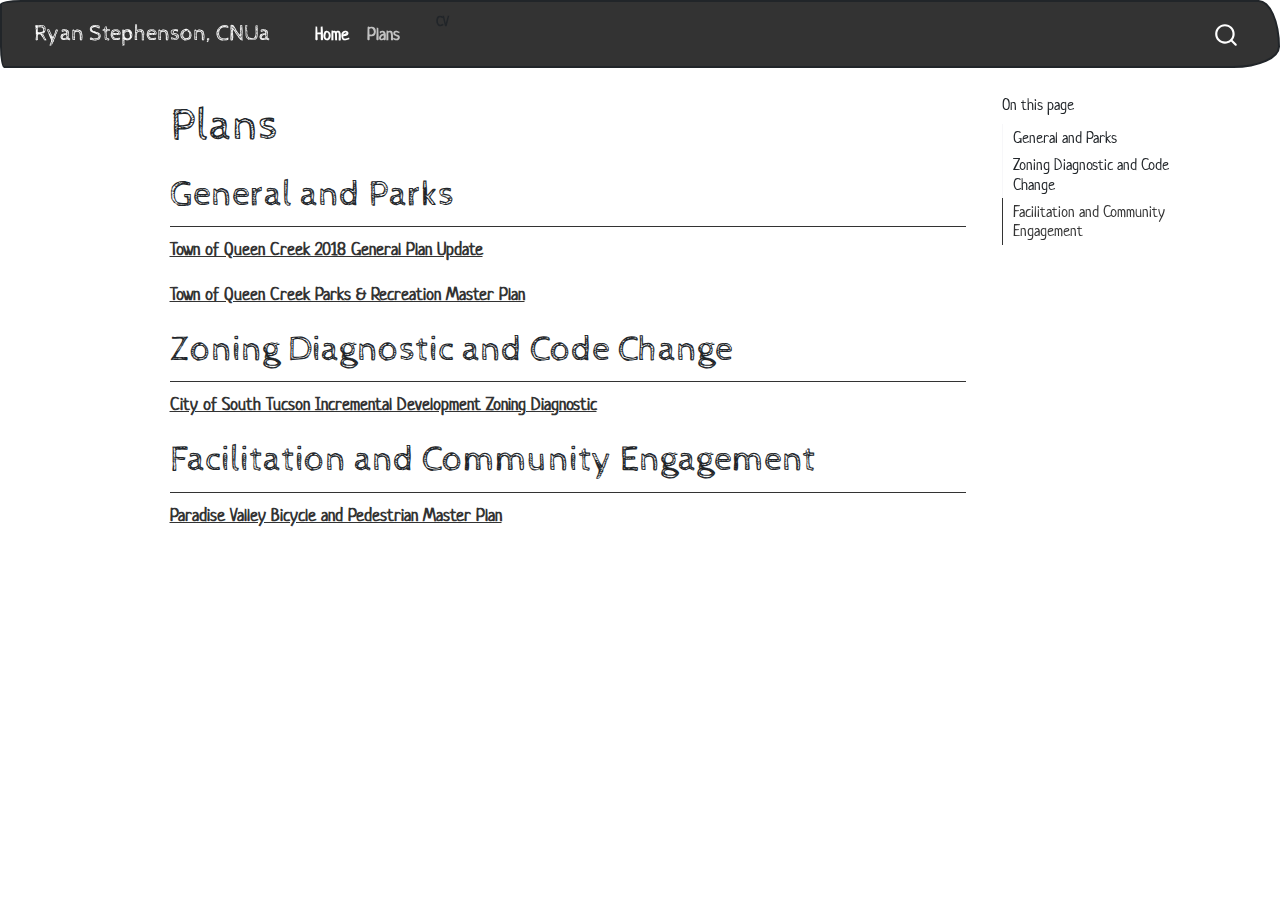
==== docs/Plans.html @ 33b39859 "update plans page" ====
<!DOCTYPE html>
<html xmlns="http://www.w3.org/1999/xhtml" lang="en" xml:lang="en"><head>

<meta charset="utf-8">
<meta name="generator" content="quarto-1.2.245">

<meta name="viewport" content="width=device-width, initial-scale=1.0, user-scalable=yes">


<title>Ryan Stephenson, CNUa - Plans</title>
<style>
code{white-space: pre-wrap;}
span.smallcaps{font-variant: small-caps;}
div.columns{display: flex; gap: min(4vw, 1.5em);}
div.column{flex: auto; overflow-x: auto;}
div.hanging-indent{margin-left: 1.5em; text-indent: -1.5em;}
ul.task-list{list-style: none;}
ul.task-list li input[type="checkbox"] {
  width: 0.8em;
  margin: 0 0.8em 0.2em -1.6em;
  vertical-align: middle;
}
</style>


<script src="site_libs/quarto-nav/quarto-nav.js"></script>
<script src="site_libs/quarto-nav/headroom.min.js"></script>
<script src="site_libs/clipboard/clipboard.min.js"></script>
<script src="site_libs/quarto-search/autocomplete.umd.js"></script>
<script src="site_libs/quarto-search/fuse.min.js"></script>
<script src="site_libs/quarto-search/quarto-search.js"></script>
<meta name="quarto:offset" content="./">
<link href="./naturesprez.github.io/img/apple-touch-icon-57x57.png" rel="icon" type="image/png">
<script src="site_libs/quarto-html/quarto.js"></script>
<script src="site_libs/quarto-html/popper.min.js"></script>
<script src="site_libs/quarto-html/tippy.umd.min.js"></script>
<script src="site_libs/quarto-html/anchor.min.js"></script>
<link href="site_libs/quarto-html/tippy.css" rel="stylesheet">
<link href="site_libs/quarto-html/quarto-syntax-highlighting.css" rel="stylesheet" id="quarto-text-highlighting-styles">
<script src="site_libs/bootstrap/bootstrap.min.js"></script>
<link href="site_libs/bootstrap/bootstrap-icons.css" rel="stylesheet">
<link href="site_libs/bootstrap/bootstrap.min.css" rel="stylesheet" id="quarto-bootstrap" data-mode="light">
<script id="quarto-search-options" type="application/json">{
  "location": "navbar",
  "copy-button": false,
  "collapse-after": 3,
  "panel-placement": "end",
  "type": "overlay",
  "limit": 20,
  "language": {
    "search-no-results-text": "No results",
    "search-matching-documents-text": "matching documents",
    "search-copy-link-title": "Copy link to search",
    "search-hide-matches-text": "Hide additional matches",
    "search-more-match-text": "more match in this document",
    "search-more-matches-text": "more matches in this document",
    "search-clear-button-title": "Clear",
    "search-detached-cancel-button-title": "Cancel",
    "search-submit-button-title": "Submit"
  }
}</script>


<link rel="stylesheet" href="bootstrap.css">
</head>

<body class="nav-fixed">

<div id="quarto-search-results"></div>
  <header id="quarto-header" class="headroom fixed-top">
    <nav class="navbar navbar-expand-lg navbar-dark ">
      <div class="navbar-container container-fluid">
      <div class="navbar-brand-container">
    <a class="navbar-brand" href="./index.html">
    <span class="navbar-title">Ryan Stephenson, CNUa</span>
    </a>
  </div>
          <button class="navbar-toggler" type="button" data-bs-toggle="collapse" data-bs-target="#navbarCollapse" aria-controls="navbarCollapse" aria-expanded="false" aria-label="Toggle navigation" onclick="if (window.quartoToggleHeadroom) { window.quartoToggleHeadroom(); }">
  <span class="navbar-toggler-icon"></span>
</button>
          <div class="collapse navbar-collapse" id="navbarCollapse">
            <ul class="navbar-nav navbar-nav-scroll me-auto">
  <li class="nav-item">
    <a class="nav-link" href="./index.html">
 <span class="menu-text">Home</span></a>
  </li>  
  <li class="nav-item">
    <a class="nav-link active" href="./Plans.html" aria-current="page">
 <span class="menu-text">Plans</span></a>
  </li>  
  <li class="nav-item compact">
    <a class="nav-link" href="./cv/RyanStephenson_CV_11012022.pdf">
 <span class="menu-text"></span></a>
  </li>  
  <li class="dropdown-header">
 <span class="menu-text">CV</span></li>
</ul>
              <div id="quarto-search" class="" title="Search"></div>
          </div> <!-- /navcollapse -->
      </div> <!-- /container-fluid -->
    </nav>
</header>
<!-- content -->
<div id="quarto-content" class="quarto-container page-columns page-rows-contents page-layout-article page-navbar">
<!-- sidebar -->
<!-- margin-sidebar -->
    <div id="quarto-margin-sidebar" class="sidebar margin-sidebar">
        <nav id="TOC" role="doc-toc" class="toc-active">
    <h2 id="toc-title">On this page</h2>
   
  <ul>
  <li><a href="#general-and-parks" id="toc-general-and-parks" class="nav-link active" data-scroll-target="#general-and-parks">General and Parks</a></li>
  <li><a href="#zoning-diagnostic-and-code-change" id="toc-zoning-diagnostic-and-code-change" class="nav-link" data-scroll-target="#zoning-diagnostic-and-code-change">Zoning Diagnostic and Code Change</a></li>
  <li><a href="#facilitation-and-community-engagement" id="toc-facilitation-and-community-engagement" class="nav-link" data-scroll-target="#facilitation-and-community-engagement">Facilitation and Community Engagement</a></li>
  </ul>
</nav>
    </div>
<!-- main -->
<main class="content" id="quarto-document-content">

<header id="title-block-header" class="quarto-title-block default">
<div class="quarto-title">
<h1 class="title">Plans</h1>
</div>



<div class="quarto-title-meta">

    
  
    
  </div>
  

</header>

<section id="general-and-parks" class="level2">
<h2 class="anchored" data-anchor-id="general-and-parks">General and Parks</h2>
<p>
<a href="https://plan-et.us/town-of-queen-creek-2018-general-plan/">Town of Queen Creek 2018 General Plan Update</a>
</p>
<p>
<a href="https://plan-et.us/toqc-2017prplan/">Town of Queen Creek Parks &amp; Recreation Master Plan</a>
</p>
</section>
<section id="zoning-diagnostic-and-code-change" class="level2">
<h2 class="anchored" data-anchor-id="zoning-diagnostic-and-code-change">Zoning Diagnostic and Code Change</h2>
<p><a href="https://www.southtucsonaz.gov/devservices/page/incremental-development-zoning-diagnostic">City of South Tucson Incremental Development Zoning Diagnostic</a></p>
</section>
<section id="facilitation-and-community-engagement" class="level2">
<h2 class="anchored" data-anchor-id="facilitation-and-community-engagement">Facilitation and Community Engagement</h2>
<p><a href="https://plan-et.us/public-engagement/">Paradise Valley Bicycle and Pedestrian Master Plan</a></p>


</section>

</main> <!-- /main -->
<script id="quarto-html-after-body" type="application/javascript">
window.document.addEventListener("DOMContentLoaded", function (event) {
  const toggleBodyColorMode = (bsSheetEl) => {
    const mode = bsSheetEl.getAttribute("data-mode");
    const bodyEl = window.document.querySelector("body");
    if (mode === "dark") {
      bodyEl.classList.add("quarto-dark");
      bodyEl.classList.remove("quarto-light");
    } else {
      bodyEl.classList.add("quarto-light");
      bodyEl.classList.remove("quarto-dark");
    }
  }
  const toggleBodyColorPrimary = () => {
    const bsSheetEl = window.document.querySelector("link#quarto-bootstrap");
    if (bsSheetEl) {
      toggleBodyColorMode(bsSheetEl);
    }
  }
  toggleBodyColorPrimary();  
  const icon = "";
  const anchorJS = new window.AnchorJS();
  anchorJS.options = {
    placement: 'right',
    icon: icon
  };
  anchorJS.add('.anchored');
  const clipboard = new window.ClipboardJS('.code-copy-button', {
    target: function(trigger) {
      return trigger.previousElementSibling;
    }
  });
  clipboard.on('success', function(e) {
    // button target
    const button = e.trigger;
    // don't keep focus
    button.blur();
    // flash "checked"
    button.classList.add('code-copy-button-checked');
    var currentTitle = button.getAttribute("title");
    button.setAttribute("title", "Copied!");
    let tooltip;
    if (window.bootstrap) {
      button.setAttribute("data-bs-toggle", "tooltip");
      button.setAttribute("data-bs-placement", "left");
      button.setAttribute("data-bs-title", "Copied!");
      tooltip = new bootstrap.Tooltip(button, 
        { trigger: "manual", 
          customClass: "code-copy-button-tooltip",
          offset: [0, -8]});
      tooltip.show();    
    }
    setTimeout(function() {
      if (tooltip) {
        tooltip.hide();
        button.removeAttribute("data-bs-title");
        button.removeAttribute("data-bs-toggle");
        button.removeAttribute("data-bs-placement");
      }
      button.setAttribute("title", currentTitle);
      button.classList.remove('code-copy-button-checked');
    }, 1000);
    // clear code selection
    e.clearSelection();
  });
  function tippyHover(el, contentFn) {
    const config = {
      allowHTML: true,
      content: contentFn,
      maxWidth: 500,
      delay: 100,
      arrow: false,
      appendTo: function(el) {
          return el.parentElement;
      },
      interactive: true,
      interactiveBorder: 10,
      theme: 'quarto',
      placement: 'bottom-start'
    };
    window.tippy(el, config); 
  }
  const noterefs = window.document.querySelectorAll('a[role="doc-noteref"]');
  for (var i=0; i<noterefs.length; i++) {
    const ref = noterefs[i];
    tippyHover(ref, function() {
      // use id or data attribute instead here
      let href = ref.getAttribute('data-footnote-href') || ref.getAttribute('href');
      try { href = new URL(href).hash; } catch {}
      const id = href.replace(/^#\/?/, "");
      const note = window.document.getElementById(id);
      return note.innerHTML;
    });
  }
  const findCites = (el) => {
    const parentEl = el.parentElement;
    if (parentEl) {
      const cites = parentEl.dataset.cites;
      if (cites) {
        return {
          el,
          cites: cites.split(' ')
        };
      } else {
        return findCites(el.parentElement)
      }
    } else {
      return undefined;
    }
  };
  var bibliorefs = window.document.querySelectorAll('a[role="doc-biblioref"]');
  for (var i=0; i<bibliorefs.length; i++) {
    const ref = bibliorefs[i];
    const citeInfo = findCites(ref);
    if (citeInfo) {
      tippyHover(citeInfo.el, function() {
        var popup = window.document.createElement('div');
        citeInfo.cites.forEach(function(cite) {
          var citeDiv = window.document.createElement('div');
          citeDiv.classList.add('hanging-indent');
          citeDiv.classList.add('csl-entry');
          var biblioDiv = window.document.getElementById('ref-' + cite);
          if (biblioDiv) {
            citeDiv.innerHTML = biblioDiv.innerHTML;
          }
          popup.appendChild(citeDiv);
        });
        return popup.innerHTML;
      });
    }
  }
});
</script>
</div> <!-- /content -->



</body></html>
---- docs/site_libs/quarto-html/tippy.css ----
.tippy-box[data-animation=fade][data-state=hidden]{opacity:0}[data-tippy-root]{max-width:calc(100vw - 10px)}.tippy-box{position:relative;background-color:#333;color:#fff;border-radius:4px;font-size:14px;line-height:1.4;white-space:normal;outline:0;transition-property:transform,visibility,opacity}.tippy-box[data-placement^=top]>.tippy-arrow{bottom:0}.tippy-box[data-placement^=top]>.tippy-arrow:before{bottom:-7px;left:0;border-width:8px 8px 0;border-top-color:initial;transform-origin:center top}.tippy-box[data-placement^=bottom]>.tippy-arrow{top:0}.tippy-box[data-placement^=bottom]>.tippy-arrow:before{top:-7px;left:0;border-width:0 8px 8px;border-bottom-color:initial;transform-origin:center bottom}.tippy-box[data-placement^=left]>.tippy-arrow{right:0}.tippy-box[data-placement^=left]>.tippy-arrow:before{border-width:8px 0 8px 8px;border-left-color:initial;right:-7px;transform-origin:center left}.tippy-box[data-placement^=right]>.tippy-arrow{left:0}.tippy-box[data-placement^=right]>.tippy-arrow:before{left:-7px;border-width:8px 8px 8px 0;border-right-color:initial;transform-origin:center right}.tippy-box[data-inertia][data-state=visible]{transition-timing-function:cubic-bezier(.54,1.5,.38,1.11)}.tippy-arrow{width:16px;height:16px;color:#333}.tippy-arrow:before{content:"";position:absolute;border-color:transparent;border-style:solid}.tippy-content{position:relative;padding:5px 9px;z-index:1}
---- docs/site_libs/quarto-html/quarto-syntax-highlighting.css ----
/* quarto syntax highlight colors */
:root {
  --quarto-hl-ot-color: #003B4F;
  --quarto-hl-at-color: #657422;
  --quarto-hl-ss-color: #20794D;
  --quarto-hl-an-color: #5E5E5E;
  --quarto-hl-fu-color: #4758AB;
  --quarto-hl-st-color: #20794D;
  --quarto-hl-cf-color: #003B4F;
  --quarto-hl-op-color: #5E5E5E;
  --quarto-hl-er-color: #AD0000;
  --quarto-hl-bn-color: #AD0000;
  --quarto-hl-al-color: #AD0000;
  --quarto-hl-va-color: #111111;
  --quarto-hl-bu-color: inherit;
  --quarto-hl-ex-color: inherit;
  --quarto-hl-pp-color: #AD0000;
  --quarto-hl-in-color: #5E5E5E;
  --quarto-hl-vs-color: #20794D;
  --quarto-hl-wa-color: #5E5E5E;
  --quarto-hl-do-color: #5E5E5E;
  --quarto-hl-im-color: #00769E;
  --quarto-hl-ch-color: #20794D;
  --quarto-hl-dt-color: #AD0000;
  --quarto-hl-fl-color: #AD0000;
  --quarto-hl-co-color: #5E5E5E;
  --quarto-hl-cv-color: #5E5E5E;
  --quarto-hl-cn-color: #8f5902;
  --quarto-hl-sc-color: #5E5E5E;
  --quarto-hl-dv-color: #AD0000;
  --quarto-hl-kw-color: #003B4F;
}

/* other quarto variables */
:root {
  --quarto-font-monospace: SFMono-Regular, Menlo, Monaco, Consolas, "Liberation Mono", "Courier New", monospace;
}

pre > code.sourceCode > span {
  color: #003B4F;
}

code span {
  color: #003B4F;
}

code.sourceCode > span {
  color: #003B4F;
}

div.sourceCode,
div.sourceCode pre.sourceCode {
  color: #003B4F;
}

code span.ot {
  color: #003B4F;
}

code span.at {
  color: #657422;
}

code span.ss {
  color: #20794D;
}

code span.an {
  color: #5E5E5E;
}

code span.fu {
  color: #4758AB;
}

code span.st {
  color: #20794D;
}

code span.cf {
  color: #003B4F;
}

code span.op {
  color: #5E5E5E;
}

code span.er {
  color: #AD0000;
}

code span.bn {
  color: #AD0000;
}

code span.al {
  color: #AD0000;
}

code span.va {
  color: #111111;
}

code span.pp {
  color: #AD0000;
}

code span.in {
  color: #5E5E5E;
}

code span.vs {
  color: #20794D;
}

code span.wa {
  color: #5E5E5E;
  font-style: italic;
}

code span.do {
  color: #5E5E5E;
  font-style: italic;
}

code span.im {
  color: #00769E;
}

code span.ch {
  color: #20794D;
}

code span.dt {
  color: #AD0000;
}

code span.fl {
  color: #AD0000;
}

code span.co {
  color: #5E5E5E;
}

code span.cv {
  color: #5E5E5E;
  font-style: italic;
}

code span.cn {
  color: #8f5902;
}

code span.sc {
  color: #5E5E5E;
}

code span.dv {
  color: #AD0000;
}

code span.kw {
  color: #003B4F;
}

.prevent-inlining {
  content: "</";
}

/*# sourceMappingURL=debc5d5d77c3f9108843748ff7464032.css.map */
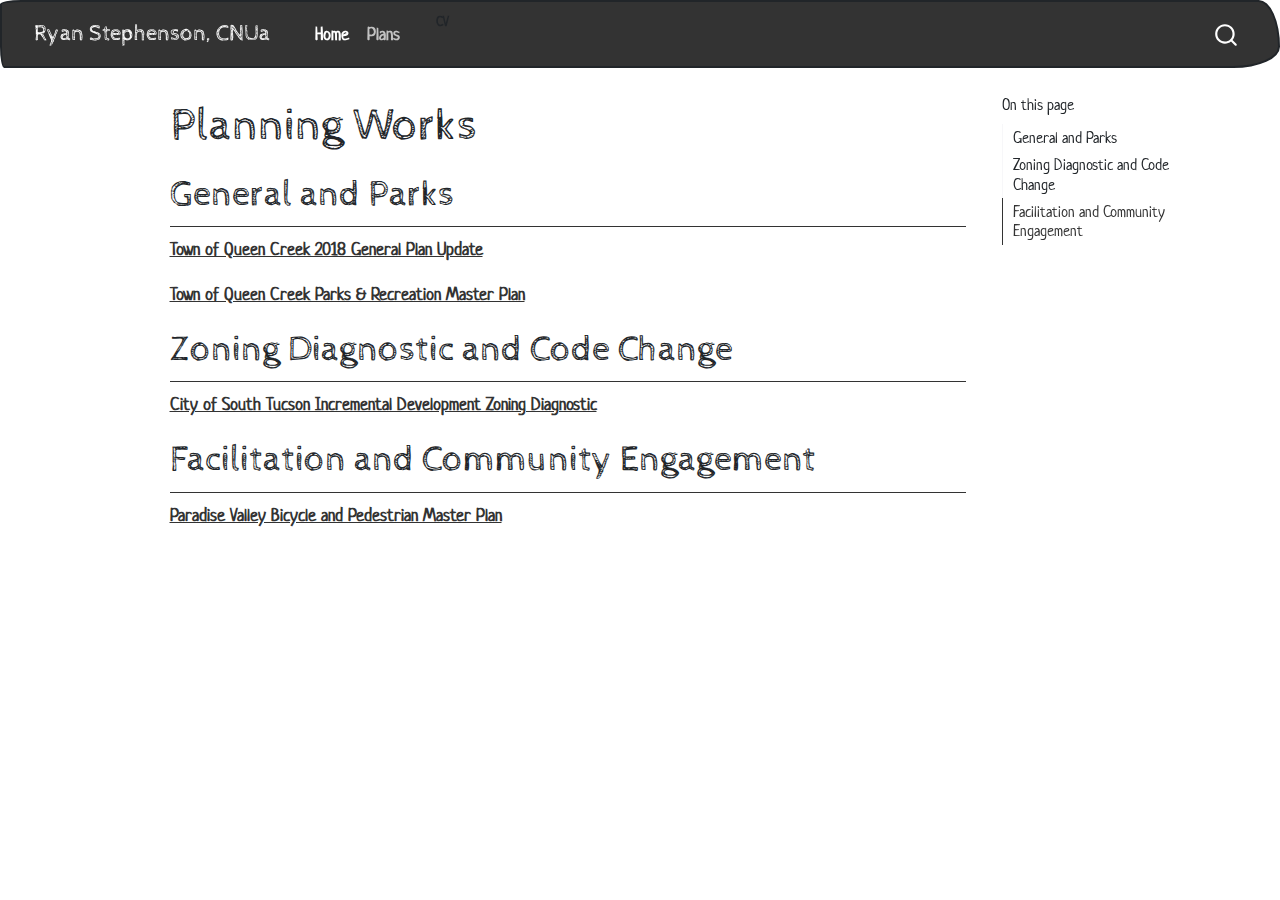
==== commit 68cb7b37: "update planning works page" ====
--- a/docs/Plans.html
+++ b/docs/Plans.html
@@ -7,7 +7,7 @@
 <meta name="viewport" content="width=device-width, initial-scale=1.0, user-scalable=yes">
 
 
-<title>Ryan Stephenson, CNUa - Plans</title>
+<title>Ryan Stephenson, CNUa - Planning Works</title>
 <style>
 code{white-space: pre-wrap;}
 span.smallcaps{font-variant: small-caps;}
@@ -120,7 +120,7 @@
 
 <header id="title-block-header" class="quarto-title-block default">
 <div class="quarto-title">
-<h1 class="title">Plans</h1>
+<h1 class="title">Planning Works</h1>
 </div>
 
 
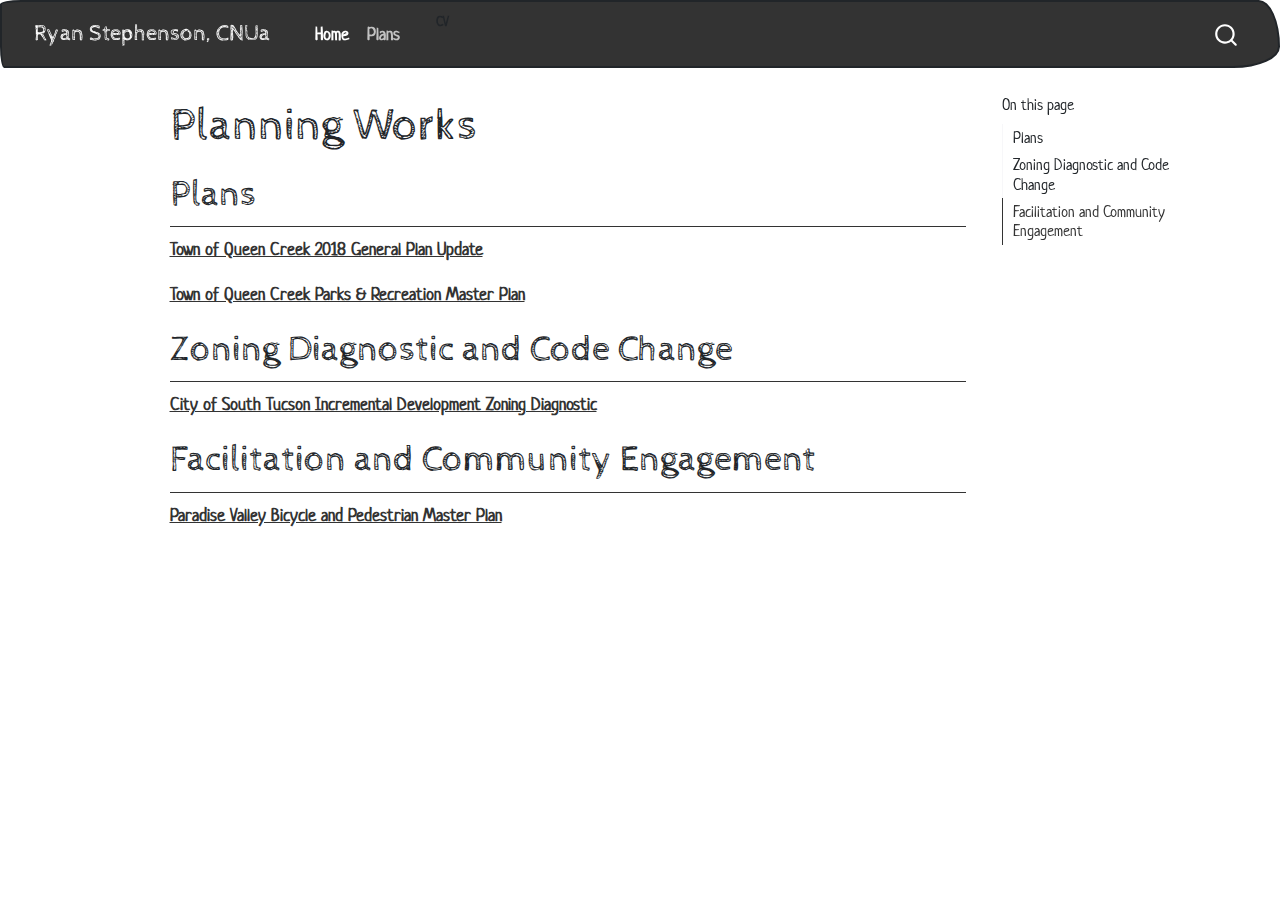
==== commit 0fe8a00d: "update planning works page" ====
--- a/docs/Plans.html
+++ b/docs/Plans.html
@@ -109,7 +109,7 @@
     <h2 id="toc-title">On this page</h2>
    
   <ul>
-  <li><a href="#general-and-parks" id="toc-general-and-parks" class="nav-link active" data-scroll-target="#general-and-parks">General and Parks</a></li>
+  <li><a href="#plans" id="toc-plans" class="nav-link active" data-scroll-target="#plans">Plans</a></li>
   <li><a href="#zoning-diagnostic-and-code-change" id="toc-zoning-diagnostic-and-code-change" class="nav-link" data-scroll-target="#zoning-diagnostic-and-code-change">Zoning Diagnostic and Code Change</a></li>
   <li><a href="#facilitation-and-community-engagement" id="toc-facilitation-and-community-engagement" class="nav-link" data-scroll-target="#facilitation-and-community-engagement">Facilitation and Community Engagement</a></li>
   </ul>
@@ -135,8 +135,8 @@
 
 </header>
 
-<section id="general-and-parks" class="level2">
-<h2 class="anchored" data-anchor-id="general-and-parks">General and Parks</h2>
+<section id="plans" class="level2">
+<h2 class="anchored" data-anchor-id="plans">Plans</h2>
 <p>
 <a href="https://plan-et.us/town-of-queen-creek-2018-general-plan/">Town of Queen Creek 2018 General Plan Update</a>
 </p>
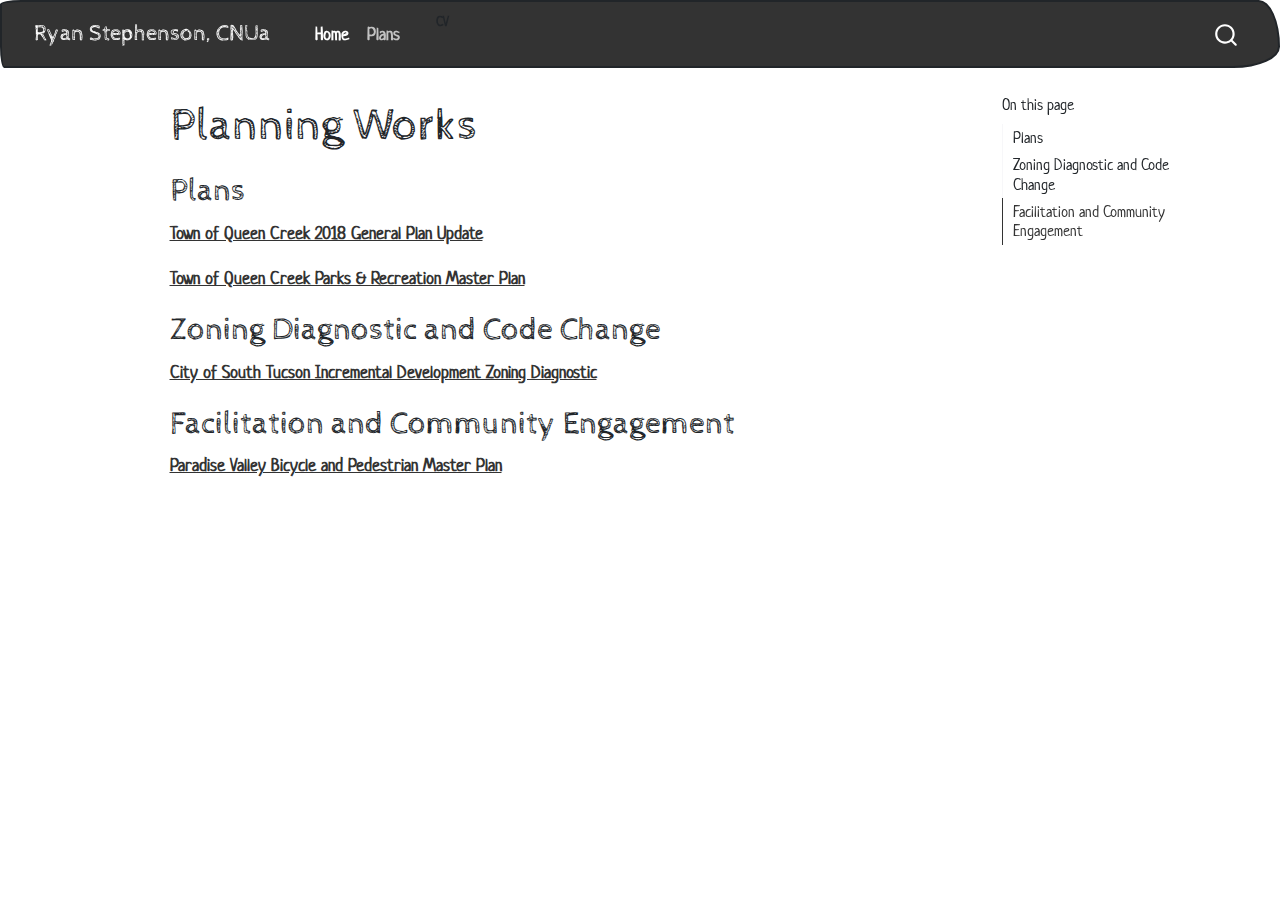
==== commit 814390b7: "update planning works page" ====
--- a/docs/Plans.html
+++ b/docs/Plans.html
@@ -135,8 +135,8 @@
 
 </header>
 
-<section id="plans" class="level2">
-<h2 class="anchored" data-anchor-id="plans">Plans</h2>
+<section id="plans" class="level3">
+<h3 class="anchored" data-anchor-id="plans">Plans</h3>
 <p>
 <a href="https://plan-et.us/town-of-queen-creek-2018-general-plan/">Town of Queen Creek 2018 General Plan Update</a>
 </p>
@@ -144,12 +144,12 @@
 <a href="https://plan-et.us/toqc-2017prplan/">Town of Queen Creek Parks &amp; Recreation Master Plan</a>
 </p>
 </section>
-<section id="zoning-diagnostic-and-code-change" class="level2">
-<h2 class="anchored" data-anchor-id="zoning-diagnostic-and-code-change">Zoning Diagnostic and Code Change</h2>
+<section id="zoning-diagnostic-and-code-change" class="level3">
+<h3 class="anchored" data-anchor-id="zoning-diagnostic-and-code-change">Zoning Diagnostic and Code Change</h3>
 <p><a href="https://www.southtucsonaz.gov/devservices/page/incremental-development-zoning-diagnostic">City of South Tucson Incremental Development Zoning Diagnostic</a></p>
 </section>
-<section id="facilitation-and-community-engagement" class="level2">
-<h2 class="anchored" data-anchor-id="facilitation-and-community-engagement">Facilitation and Community Engagement</h2>
+<section id="facilitation-and-community-engagement" class="level3">
+<h3 class="anchored" data-anchor-id="facilitation-and-community-engagement">Facilitation and Community Engagement</h3>
 <p><a href="https://plan-et.us/public-engagement/">Paradise Valley Bicycle and Pedestrian Master Plan</a></p>
 
 
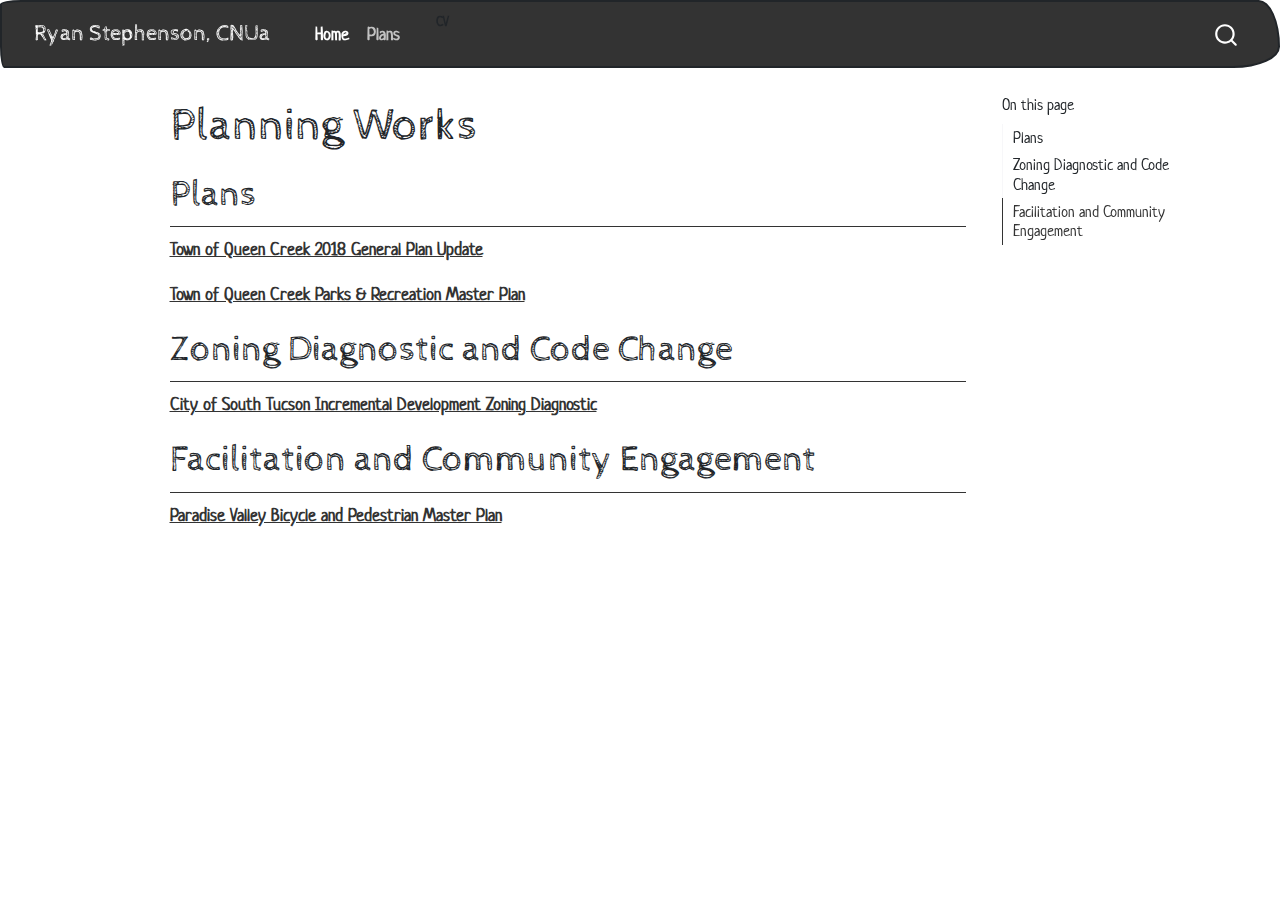
==== commit 2c82c9ac: "update planning works page" ====
--- a/docs/Plans.html
+++ b/docs/Plans.html
@@ -135,8 +135,8 @@
 
 </header>
 
-<section id="plans" class="level3">
-<h3 class="anchored" data-anchor-id="plans">Plans</h3>
+<section id="plans" class="level2">
+<h2 class="anchored" data-anchor-id="plans">Plans</h2>
 <p>
 <a href="https://plan-et.us/town-of-queen-creek-2018-general-plan/">Town of Queen Creek 2018 General Plan Update</a>
 </p>
@@ -144,12 +144,12 @@
 <a href="https://plan-et.us/toqc-2017prplan/">Town of Queen Creek Parks &amp; Recreation Master Plan</a>
 </p>
 </section>
-<section id="zoning-diagnostic-and-code-change" class="level3">
-<h3 class="anchored" data-anchor-id="zoning-diagnostic-and-code-change">Zoning Diagnostic and Code Change</h3>
+<section id="zoning-diagnostic-and-code-change" class="level2">
+<h2 class="anchored" data-anchor-id="zoning-diagnostic-and-code-change">Zoning Diagnostic and Code Change</h2>
 <p><a href="https://www.southtucsonaz.gov/devservices/page/incremental-development-zoning-diagnostic">City of South Tucson Incremental Development Zoning Diagnostic</a></p>
 </section>
-<section id="facilitation-and-community-engagement" class="level3">
-<h3 class="anchored" data-anchor-id="facilitation-and-community-engagement">Facilitation and Community Engagement</h3>
+<section id="facilitation-and-community-engagement" class="level2">
+<h2 class="anchored" data-anchor-id="facilitation-and-community-engagement">Facilitation and Community Engagement</h2>
 <p><a href="https://plan-et.us/public-engagement/">Paradise Valley Bicycle and Pedestrian Master Plan</a></p>
 
 
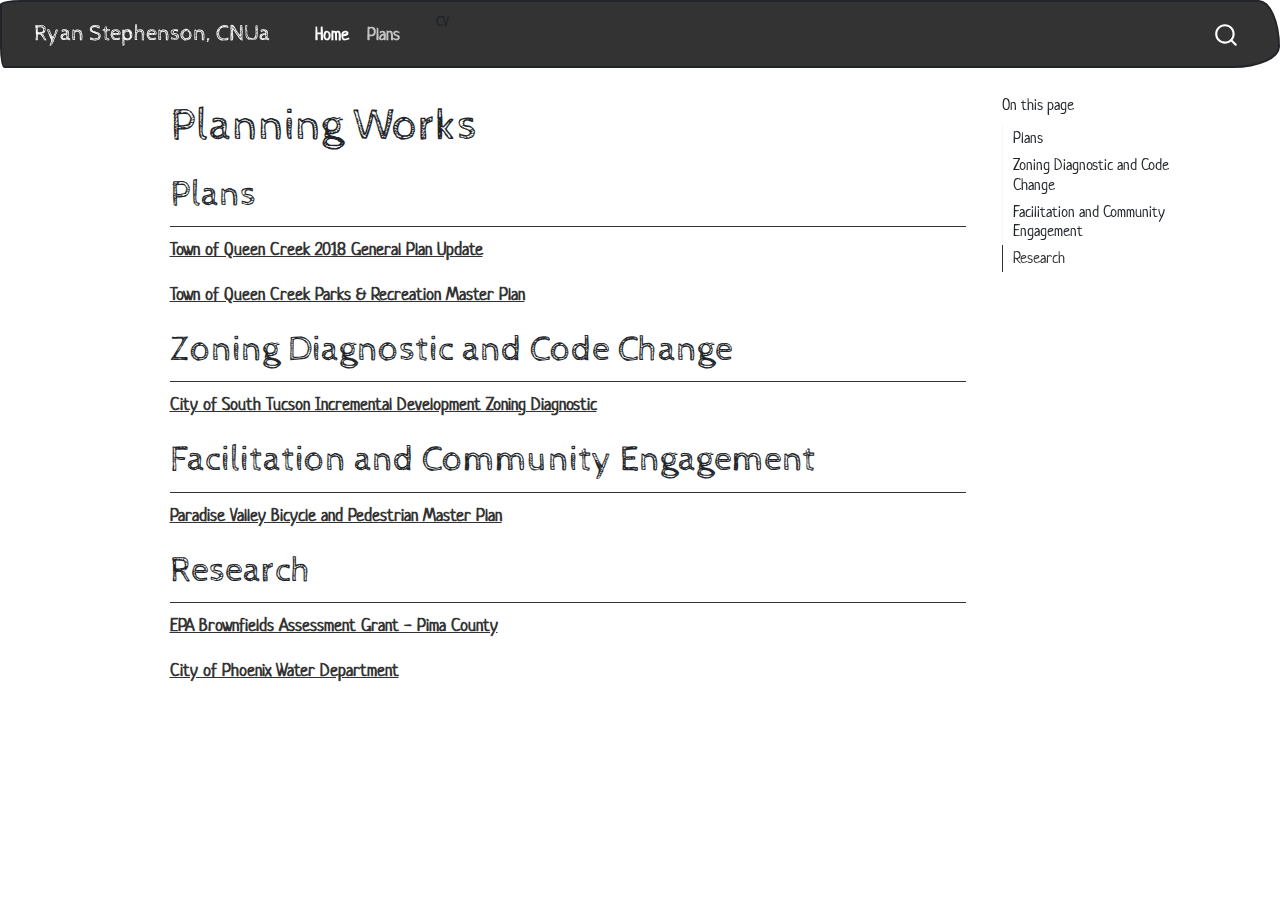
==== commit 476ef4fd: "update planning works page - add research" ====
--- a/docs/Plans.html
+++ b/docs/Plans.html
@@ -112,6 +112,7 @@
   <li><a href="#plans" id="toc-plans" class="nav-link active" data-scroll-target="#plans">Plans</a></li>
   <li><a href="#zoning-diagnostic-and-code-change" id="toc-zoning-diagnostic-and-code-change" class="nav-link" data-scroll-target="#zoning-diagnostic-and-code-change">Zoning Diagnostic and Code Change</a></li>
   <li><a href="#facilitation-and-community-engagement" id="toc-facilitation-and-community-engagement" class="nav-link" data-scroll-target="#facilitation-and-community-engagement">Facilitation and Community Engagement</a></li>
+  <li><a href="#research" id="toc-research" class="nav-link" data-scroll-target="#research">Research</a></li>
   </ul>
 </nav>
     </div>
@@ -151,6 +152,15 @@
 <section id="facilitation-and-community-engagement" class="level2">
 <h2 class="anchored" data-anchor-id="facilitation-and-community-engagement">Facilitation and Community Engagement</h2>
 <p><a href="https://plan-et.us/public-engagement/">Paradise Valley Bicycle and Pedestrian Master Plan</a></p>
+</section>
+<section id="research" class="level2">
+<h2 class="anchored" data-anchor-id="research">Research</h2>
+<p>
+<a href="https://www.tandfonline.com/doi/full/10.1080/10095020.2021.1997555">EPA Brownfields Assessment Grant - Pima County</a>
+</p>
+<p>
+<a href="https://static.sustainability.asu.edu/docs/dcdc/website/documents/RyanStephenson_DCDC_ISPI_May2014.pdf">City of Phoenix Water Department</a>
+</p>
 
 
 </section>
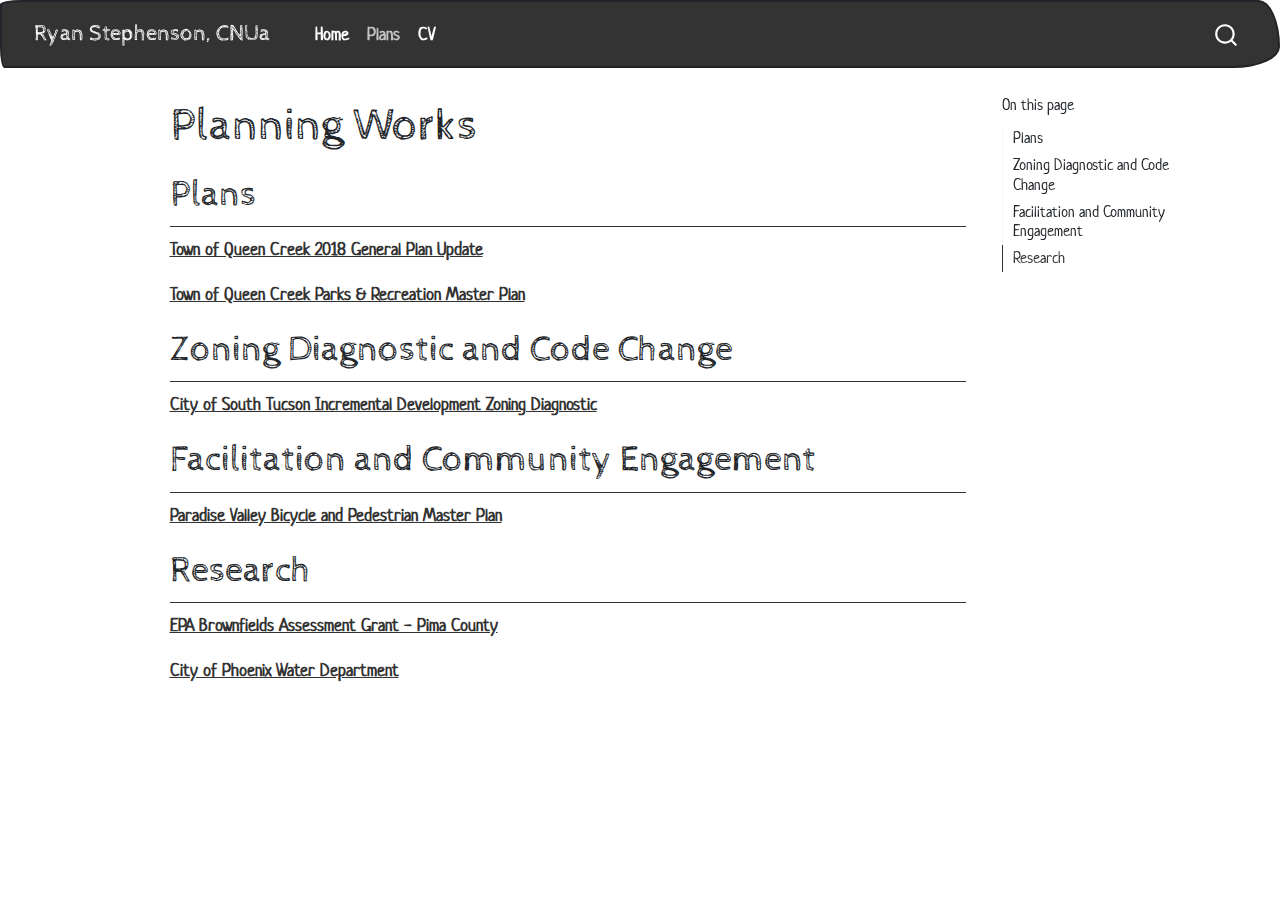
==== commit ae476829: "fingers crossed for favicon attempt x2" ====
--- a/docs/Plans.html
+++ b/docs/Plans.html
@@ -30,7 +30,7 @@
 <script src="site_libs/quarto-search/fuse.min.js"></script>
 <script src="site_libs/quarto-search/quarto-search.js"></script>
 <meta name="quarto:offset" content="./">
-<link href="./naturesprez.github.io/img/apple-touch-icon-57x57.png" rel="icon" type="image/png">
+<link href="./img/apple-touch-icon-57x57.png" rel="icon" type="image/png">
 <script src="site_libs/quarto-html/quarto.js"></script>
 <script src="site_libs/quarto-html/popper.min.js"></script>
 <script src="site_libs/quarto-html/tippy.umd.min.js"></script>
@@ -88,12 +88,10 @@
     <a class="nav-link active" href="./Plans.html" aria-current="page">
  <span class="menu-text">Plans</span></a>
   </li>  
-  <li class="nav-item compact">
+  <li class="nav-item">
     <a class="nav-link" href="./cv/RyanStephenson_CV_11012022.pdf">
- <span class="menu-text"></span></a>
+ <span class="menu-text">CV</span></a>
   </li>  
-  <li class="dropdown-header">
- <span class="menu-text">CV</span></li>
 </ul>
               <div id="quarto-search" class="" title="Search"></div>
           </div> <!-- /navcollapse -->
